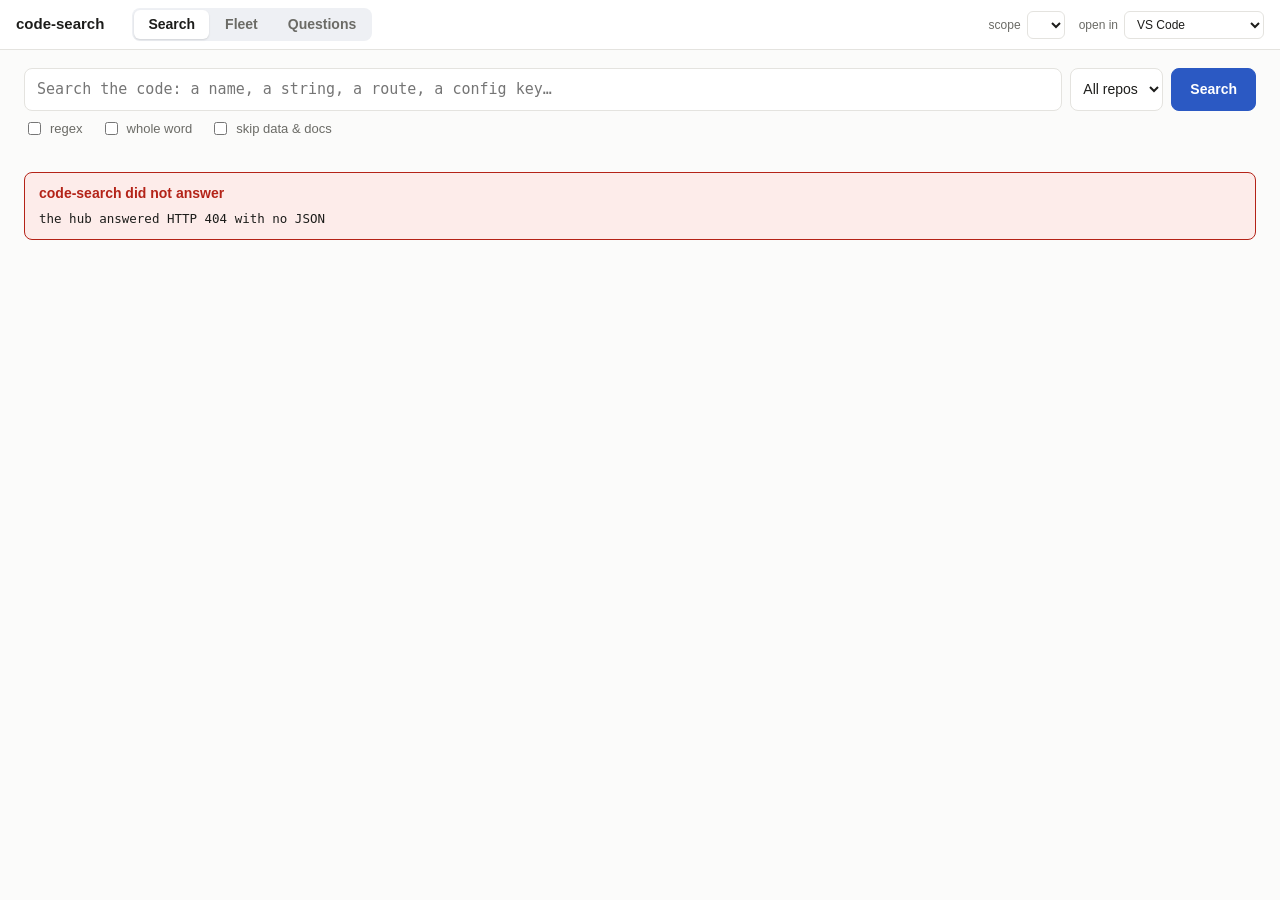
==== web/views/code-search/index.html @ 3f44b909 "code-search's page moves into the hub, as its first view The Search, Fleet and Questions page that c" ====
<!doctype html>
<html lang="en">
<head>
<meta charset="utf-8">
<meta name="viewport" content="width=device-width, initial-scale=1">
<title>code-search</title>
<!-- The hub's page for code-search: Search, Fleet and Questions over the
     fleet. It runs code-search's hub-source through the hub
     (/api/sources/<source>/call/<op>); code-search ships no page itself. -->
<link rel="stylesheet" href="view.css">
<script src="view.js" defer></script>
</head>
<body>
<header>
  <h1>code-search</h1><span class="version" id="version"></span>
  <div class="tabs" role="tablist">
    <button role="tab" data-tab="search" aria-selected="true">Search</button>
    <button role="tab" data-tab="fleet" aria-selected="false">Fleet</button>
    <button role="tab" data-tab="questions" aria-selected="false">Questions</button>
  </div>
  <span class="spacer"></span>
  <label>scope <select id="scope" aria-label="Scope"></select></label>
  <label>open in
    <select id="editor" aria-label="Editor">
      <option value="vscode://file/{path}:{line}">VS Code</option>
      <option value="cursor://file/{path}:{line}">Cursor</option>
      <option value="idea://open?file={path}&line={line}">JetBrains</option>
      <option value="">nothing (copy only)</option>
    </select>
  </label>
</header>

<section id="tab-search" class="page" role="tabpanel">
  <form id="sform" class="searchbar" autocomplete="off">
    <input type="search" id="q" placeholder="Search the code: a name, a string, a route, a config key…" aria-label="Search">
    <select id="srepo" aria-label="Repository"><option value="">All repos</option></select>
    <button class="primary" type="submit">Search</button>
  </form>
  <div class="options">
    <label><input type="checkbox" id="o-regex"> regex</label>
    <label title="match whole identifiers only, not substrings of longer ones"><input type="checkbox" id="o-word"> whole word</label>
    <label title="skip data, doc and generated files (.json .csv .md .lock …)"><input type="checkbox" id="o-src"> skip data &amp; docs</label>
  </div>
  <div class="status" id="sstatus" role="status"></div>
  <div id="sout"></div>
</section>

<section id="tab-fleet" class="page" role="tabpanel" hidden>
  <div class="fleetbar">
    <input type="search" id="ffilter" placeholder="Filter repos…" aria-label="Filter repos">
    <span class="muted" id="fcount"></span>
    <span class="spacer-grow"></span>
    <button type="button" id="frefresh">Refresh</button>
  </div>
  <div class="status" id="fstatus" role="status"></div>
  <div class="tablewrap"><table id="ftable"></table></div>
</section>

<div id="tab-questions" class="questions" role="tabpanel" hidden>
  <nav id="nav" aria-label="Questions"></nav>
  <section id="work">
    <h2 id="title"></h2>
    <p class="desc" id="desc"></p>
    <form id="qform" class="q" autocomplete="off"></form>
    <div class="status" id="qstatus" role="status"></div>
    <div id="qout"></div>
  </section>
</div>
<datalist id="repo-names"></datalist>
</body>
</html>
---- web/views/code-search/view.css ----
:root {
  --bg: #fbfbfa; --panel: #ffffff; --ink: #1d1d1b; --muted: #6b6b66; --line: #e4e3df;
  --accent: #2b59c3; --accent-ink: #ffffff; --code-bg: #f4f4f1; --mark: #fff0a8;
  --bad: #b42318; --bad-bg: #fdecea; --warn: #8a5a00; --warn-bg: #fff4dc;
  --good: #18794e; --good-bg: #e6f4ec; --neutral-bg: #eef0f4;
  --mono: ui-monospace, SFMono-Regular, Menlo, Consolas, monospace;
}
@media (prefers-color-scheme: dark) {
  :root {
    --bg: #161615; --panel: #1f1f1d; --ink: #ecebe6; --muted: #9d9c95; --line: #33332f;
    --accent: #7aa2f7; --accent-ink: #10131a; --code-bg: #262624; --mark: #5a4a10;
    --bad: #ff8a80; --bad-bg: #3a1d1b; --warn: #f5c26b; --warn-bg: #362b14;
    --good: #6fd3a0; --good-bg: #16301f; --neutral-bg: #2a2c31;
  }
}
* { box-sizing: border-box; }
body { margin: 0; background: var(--bg); color: var(--ink);
       font: 14px/1.5 -apple-system, BlinkMacSystemFont, "Segoe UI", Roboto, sans-serif; }
[hidden] { display: none !important; }
header { display: flex; flex-wrap: wrap; gap: 8px 14px; align-items: center;
         padding: 8px 16px; border-bottom: 1px solid var(--line); background: var(--panel);
         position: sticky; top: 0; z-index: 2; }
header h1 { font-size: 15px; margin: 0; font-weight: 650; }
header .version { color: var(--muted); font-size: 12px; }
header label { color: var(--muted); font-size: 12px; display: flex; gap: 6px; align-items: center; min-width: 0; }
header .spacer { flex: 1; }
.tabs { display: flex; gap: 2px; background: var(--neutral-bg); border-radius: 8px; padding: 2px; }
.tabs button { border: none; background: none; padding: 4px 14px; border-radius: 6px; font-weight: 600; color: var(--muted); }
.tabs button[aria-selected=true] { background: var(--panel); color: var(--ink); box-shadow: 0 1px 2px rgba(0,0,0,.12); }
select, input[type=text], input[type=search] { font: inherit; color: var(--ink); background: var(--panel);
         border: 1px solid var(--line); border-radius: 6px; padding: 5px 8px; min-width: 0; }
#scope { max-width: 42ch; }
button { font: inherit; border-radius: 6px; padding: 5px 12px; cursor: pointer;
         border: 1px solid var(--line); background: var(--panel); color: var(--ink); }
button.primary { background: var(--accent); color: var(--accent-ink); border-color: var(--accent); font-weight: 600; }
button.link { border: none; background: none; color: var(--accent); padding: 0; text-align: left; }
.page { padding: 18px 24px 48px; max-width: 1400px; margin: 0 auto; }
.muted { color: var(--muted); }

/* search */
.searchbar { display: flex; gap: 8px; flex-wrap: wrap; }
.searchbar input[type=search] { flex: 1 1 360px; font-family: var(--mono); font-size: 15px; padding: 9px 12px; border-radius: 8px; }
.searchbar select { padding: 8px; border-radius: 8px; max-width: 30ch; }
.searchbar button.primary { padding: 8px 18px; border-radius: 8px; }
.options { display: flex; flex-wrap: wrap; gap: 6px 18px; margin: 8px 0 4px; font-size: 13px; }
.options label { display: flex; gap: 6px; align-items: center; color: var(--muted); }
h3.section { font-size: 12px; text-transform: uppercase; letter-spacing: .06em; color: var(--muted); margin: 18px 0 6px; font-weight: 600; }
.note { font-size: 13px; color: var(--muted); margin: 4px 0; }

/* questions */
.questions { display: grid; grid-template-columns: 220px minmax(0, 1fr); min-height: calc(100vh - 50px); }
nav { border-right: 1px solid var(--line); padding: 12px 8px; overflow-y: auto; }
nav h2 { font-size: 11px; text-transform: uppercase; letter-spacing: .06em; color: var(--muted);
         margin: 14px 8px 4px; font-weight: 600; }
nav h2:first-child { margin-top: 0; }
nav button { display: block; width: 100%; text-align: left; border: none; background: none;
             padding: 4px 8px; border-radius: 5px; font-family: var(--mono); font-size: 13px; }
nav button:hover { background: var(--neutral-bg); }
nav button[aria-current=true] { background: var(--accent); color: var(--accent-ink); }
#work { padding: 16px 24px 48px; min-width: 0; }
.desc { color: var(--muted); max-width: 80ch; margin: 2px 0 12px; }
form.q { display: flex; flex-wrap: wrap; gap: 10px 16px; align-items: flex-end; margin-bottom: 8px; }
.field { display: flex; flex-direction: column; gap: 3px; }
.field.grow { flex: 1 1 320px; }
.field > span { font-size: 12px; color: var(--muted); }
.field > span b { color: var(--ink); font-weight: 600; }
.field input[type=text] { font-family: var(--mono); }
.check { display: flex; gap: 6px; align-items: center; font-size: 13px; }
.actions { display: flex; gap: 8px; }
.status { color: var(--muted); font-size: 13px; min-height: 20px; margin: 6px 0 8px; }

/* answers */
.prov { font-family: var(--mono); font-size: 12px; color: var(--muted); margin-bottom: 8px; word-break: break-all; }
.answer { display: flex; flex-wrap: wrap; gap: 8px; align-items: center; margin-bottom: 10px; }
.chip { display: inline-block; border-radius: 999px; padding: 1px 10px; font-size: 12px; font-weight: 600; white-space: nowrap; }
.chip.strong { background: var(--good-bg); color: var(--good); }
.chip.weak { background: var(--warn-bg); color: var(--warn); }
.chip.other { background: var(--neutral-bg); color: var(--ink); }
.chip.ticket { background: var(--accent); color: var(--accent-ink); }
.chip.fleet { background: var(--neutral-bg); color: var(--muted); }
.box { border-radius: 8px; padding: 10px 14px; margin: 8px 0; border: 1px solid transparent; }
.box.bad { background: var(--bad-bg); color: var(--bad); border-color: var(--bad); }
.box.warn { background: var(--warn-bg); color: var(--warn); }
.box.empty { background: var(--neutral-bg); }
.box strong { display: block; margin-bottom: 2px; }
.box pre { color: var(--ink); }
pre { font-family: var(--mono); font-size: 12.5px; white-space: pre-wrap; word-break: break-word; margin: 6px 0 0; }
pre.plain { background: var(--panel); border: 1px solid var(--line); border-radius: 8px; padding: 12px; }
details.repo { background: var(--panel); border: 1px solid var(--line); border-radius: 8px; margin: 8px 0; }
details.repo > summary { padding: 7px 12px; cursor: pointer; display: flex; gap: 10px; align-items: center;
                         font-weight: 600; list-style: none; }
details.repo > summary::-webkit-details-marker { display: none; }
details.repo > summary::before { content: "▸"; color: var(--muted); }
details.repo[open] > summary::before { content: "▾"; }
details.repo .count { color: var(--muted); font-weight: 400; font-size: 12px; margin-left: auto; }
.hits { border-top: 1px solid var(--line); }
.hit { display: grid; grid-template-columns: minmax(0, 34%) minmax(0, 1fr) auto; gap: 12px;
       padding: 4px 12px; font-family: var(--mono); font-size: 12.5px; align-items: baseline; }
.hit:nth-child(even) { background: var(--code-bg); }
.hit a { color: var(--accent); text-decoration: none; word-break: break-all; }
.hit a:hover { text-decoration: underline; }
.hit .text { white-space: pre-wrap; word-break: break-word; }
.hit button { font-size: 11px; padding: 0 6px; color: var(--muted); }
mark { background: var(--mark); color: inherit; border-radius: 2px; }
ul.warnings { margin: 0; padding-left: 18px; }
.hints li { font-family: var(--mono); font-size: 12.5px; }

/* fleet */
.fleetbar { display: flex; gap: 10px; align-items: center; flex-wrap: wrap; margin-bottom: 10px; }
.fleetbar input { flex: 0 1 320px; }
.tablewrap { overflow-x: auto; border: 1px solid var(--line); border-radius: 8px; background: var(--panel); }
table { border-collapse: collapse; width: 100%; font-size: 13px; }
th, td { text-align: left; padding: 7px 12px; border-bottom: 1px solid var(--line); white-space: nowrap; }
tr:last-child td { border-bottom: none; }
th { font-size: 12px; color: var(--muted); font-weight: 600; cursor: pointer; user-select: none; background: var(--panel); }
th[aria-sort=ascending]::after { content: " ▲"; }
th[aria-sort=descending]::after { content: " ▼"; }
td.num, th.num { text-align: right; font-variant-numeric: tabular-nums; }
td.commit { white-space: normal; min-width: 280px; }
td.commit .sha { font-family: var(--mono); font-size: 12px; margin-right: 6px; }
td.commit a { color: var(--accent); text-decoration: none; }
td .repo-name { font-weight: 600; font-family: var(--mono); font-size: 13px; }
.stale { color: var(--warn); font-weight: 600; }

@media (max-width: 760px) {
  .page { padding: 12px 16px 40px; }
  .questions { grid-template-columns: 1fr; }
  nav { border-right: none; border-bottom: 1px solid var(--line); display: flex; flex-wrap: wrap; gap: 4px; }
  nav h2 { width: 100%; margin: 6px 4px 0; }
  nav button { width: auto; }
  #work { padding: 12px 16px 40px; }
  .hit { grid-template-columns: 1fr; gap: 0; }
  #scope, .searchbar select { max-width: 100%; }
}

/* What were inline styles: the hub's Content-Security-Policy allows none. */
.spacer-grow { flex: 1; }
#title { margin: 0; font-family: var(--mono); font-size: 18px; }
h3.section code { text-transform: none; letter-spacing: 0; }
.box p.after { margin: 8px 0 0; }
pre.wide { width: 100%; }
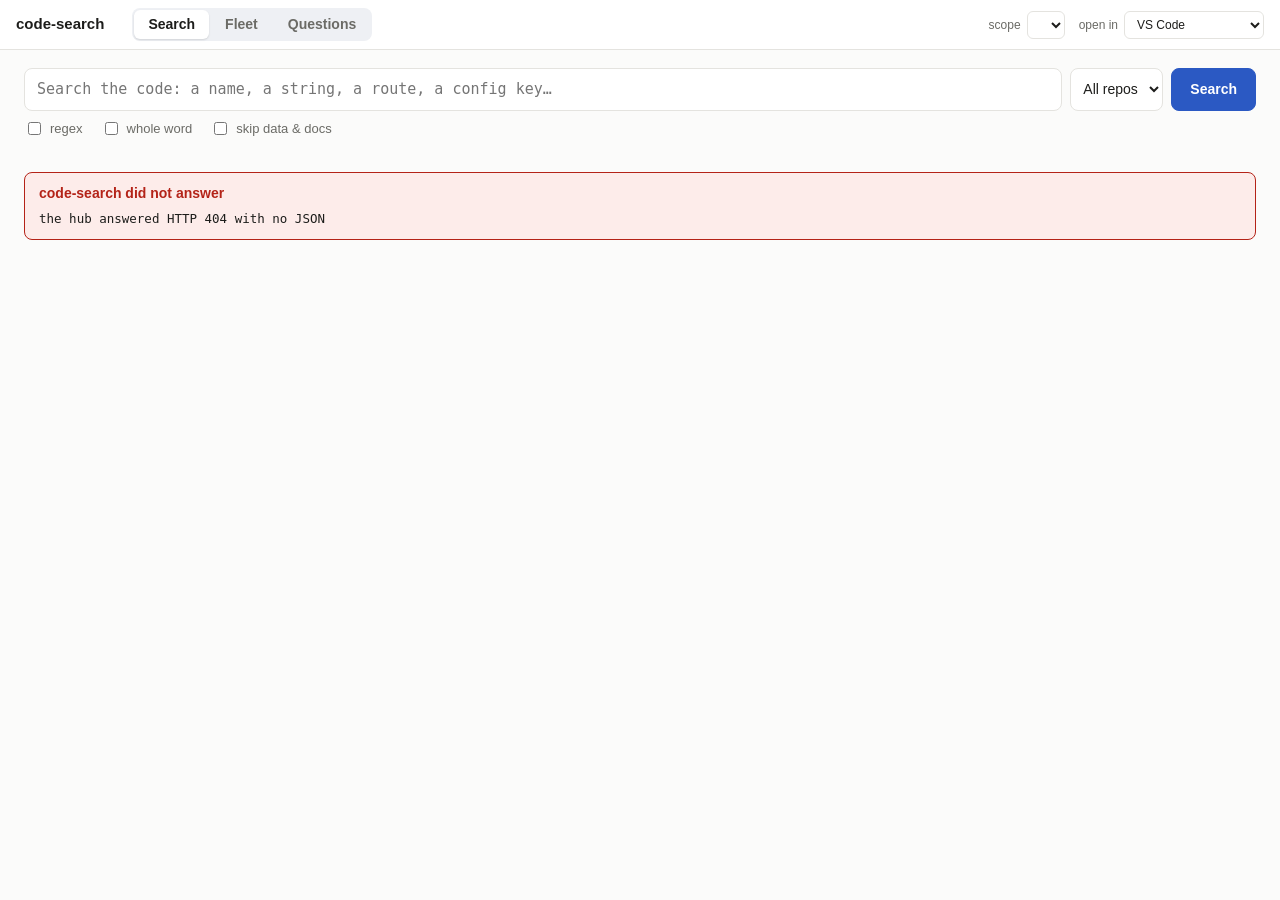
==== commit 0218e5af: "A fixed port (7437) and a kept token, so the hub can be bookmarked; a favicon The server always list" ====
--- a/web/views/code-search/index.html
+++ b/web/views/code-search/index.html
@@ -7,6 +7,7 @@
 <!-- The hub's page for code-search: Search, Fleet and Questions over the
      fleet. It runs code-search's hub-source through the hub
      (/api/sources/<source>/call/<op>); code-search ships no page itself. -->
+<link rel="icon" type="image/svg+xml" href="/static/favicon.svg">
 <link rel="stylesheet" href="view.css">
 <script src="view.js" defer></script>
 </head>
